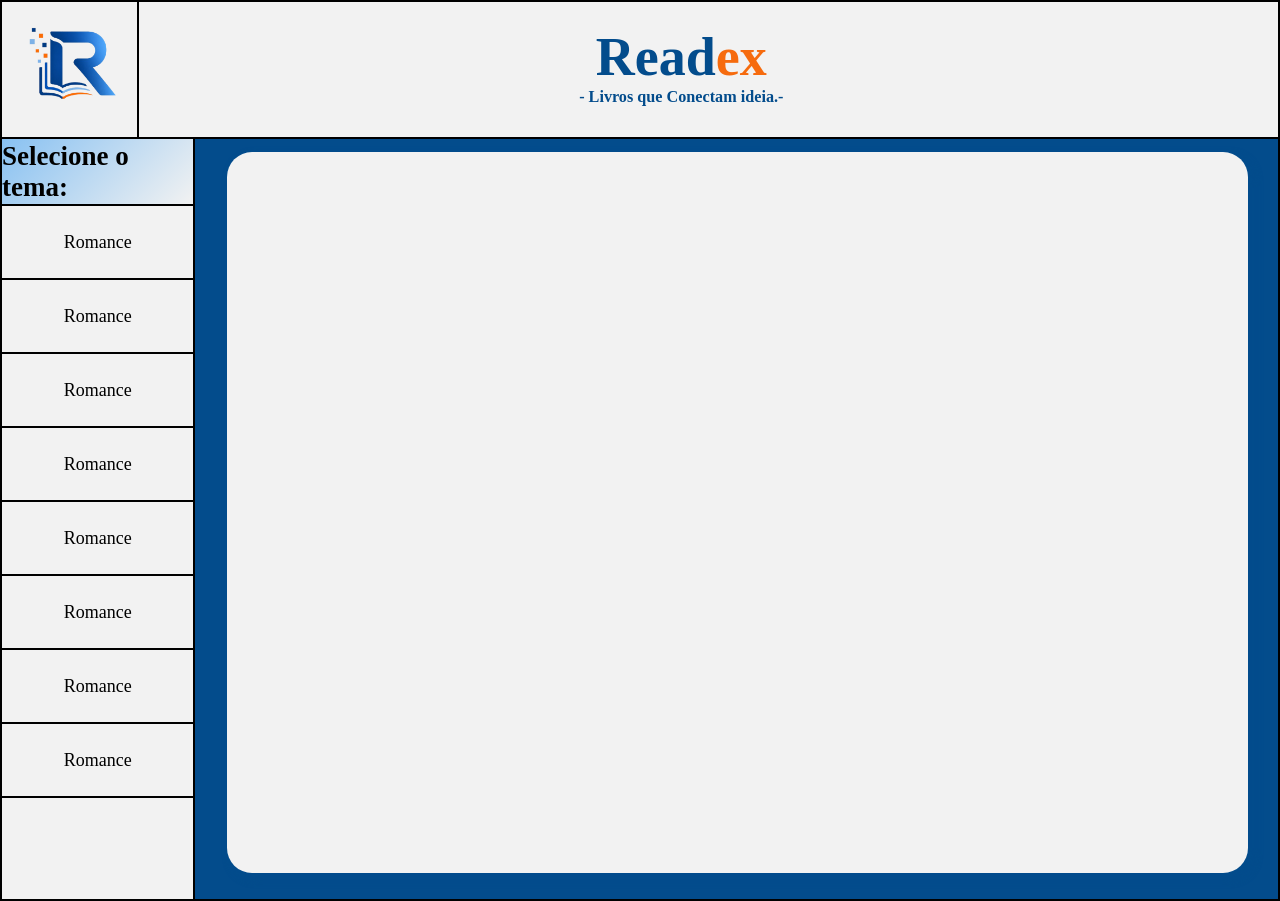
==== HTML/index.html @ 4dd940ea "1.1" ====
<!DOCTYPE html>
<html lang="pt-br">

<head>
    <meta charset="UTF-8">
    <meta name="viewport" content="width=device-width, initial-scale=1.0">
    <title>Readex</title>
    <link rel="stylesheet" href="../CSS/padrao.css">
    <link rel="stylesheet" href="../CSS/main.css">
    <link rel="shortcut icon" href="../img/logo.ico" type="image/x-icon">
</head>

<body>
    
    <header>
        <div class="img">
            <img src="../IMG/logo.png" alt="">
        </div>
        <div class="info">
            <div class="nome">
                <h1>Read<div style="color: #f66b0e;">ex</div></style></h1>
                <h2>- Livros que Conectam ideia.-</h2>
            </div>
        </div>
    </header>
    <main>
        <div class="filtro">
            <p class="tit">Selecione o tema:</p>
            <p class="tipo">Romance</p>
            <p class="tipo">Romance</p>
            <p class="tipo">Romance</p>
            <p class="tipo">Romance</p>
            <p class="tipo">Romance</p>
            <p class="tipo">Romance</p>
            <p class="tipo">Romance</p>
            <p class="tipo">Romance</p>
        </div>
        <div class="catalogo"></div>
    </main>

</body>
---- CSS/padrao.css ----
@charset "UTF-8";

:root {
    --tex1: Playwrite AU SA;
    --tex2: Lato;
    --tex3: Open Sans;
    --cor1: #034c8c;
    --cor2: #88c1f2;
    --cor3: #f66b0e;
    --cor4: #ec9731;
    --cor5: #f2f2f2;
}

* {
    padding: 0px;
    margin: 0px;
}

body {
    font-family: var(--tex3);
    background-color: var(--cor5);
    border: 0.3vh solid black;
}

header {
    display: flex;
    background-color: var(--cor5);
    border-bottom: black 0.3vh solid;
}

main{
    height: 84.4vh;
    width: 100%;
}

.img {
    width: 15vh;
    height: auto;
    display: flex;
    justify-content: center;
    border-right: black solid 2px;
}

.img>img {
    height: auto;
    width: 100%;
    margin: 0px;
}

.info{
    height: auto;
    width: 85%;

}

.nome{
    width: 100%;
    height: 80%;
}

h1{
    font-size: 6vh;
    height: 80%;
    width: 100%;
    color: var(--cor1);
    display: flex;
    align-items:end;
    justify-content: center;
}
h2{
    font-size: 1.8vh;
    width: 100%;
    color: var(--cor1);
    display: flex;
    align-items:end;
    justify-content: center;
}
---- CSS/main.css ----
@charset "UTF-8";

:root {
    --tex1: Playwrite AU SA;
    --tex2: Lato;
    --tex3: Open Sans;
    --cor1: #034c8c;
    --cor2: #88c1f2;
    --cor3: #f66b0e;
    --cor4: #ec9731;
    --cor5: #f2f2f2;
}

main{
    display: flex;
    background-color: var(--cor1);
}

.filtro{
    height: 100%;
    width: 15%;
    border-right: solid black 2px;
    background-color: var(--cor5);
}

.tit{
    width: 100%;
    height: 5vh;
    font-size: 3vh;
    display: flex;
    align-items: center;
    justify-content: center;
    padding: 10px 0px;
    font-weight: 700;
    background-image: linear-gradient(135deg, var(--cor2), var(--cor5));
    border-bottom: 2px solid black;
}

.tipo{
    display: block;
    background-color: var();
    width: 100%;
    height: 8vh;
    font-size: 2vh;
    display: flex;
    align-items: center;
    justify-content: center;
    border-bottom: 2px solid black;
    font-weight: 500;
    background-color: var(--cor5);
}

.tipo:hover{
    background-color: var(--cor2);
    transition: .2s;
    font-weight: bold;
}

.catalogo{
    background-color: var(--cor0);
    height: 95%;
    width: 80%;
    display: flex;
    margin:1% 0% 0% 2.5%;
    border-radius: 25px;
    border: 1px solid var(--cor);
    box-shadow: 5px 5px 10px 0px var(--cor1);
    background-color: var(--cor5);
}
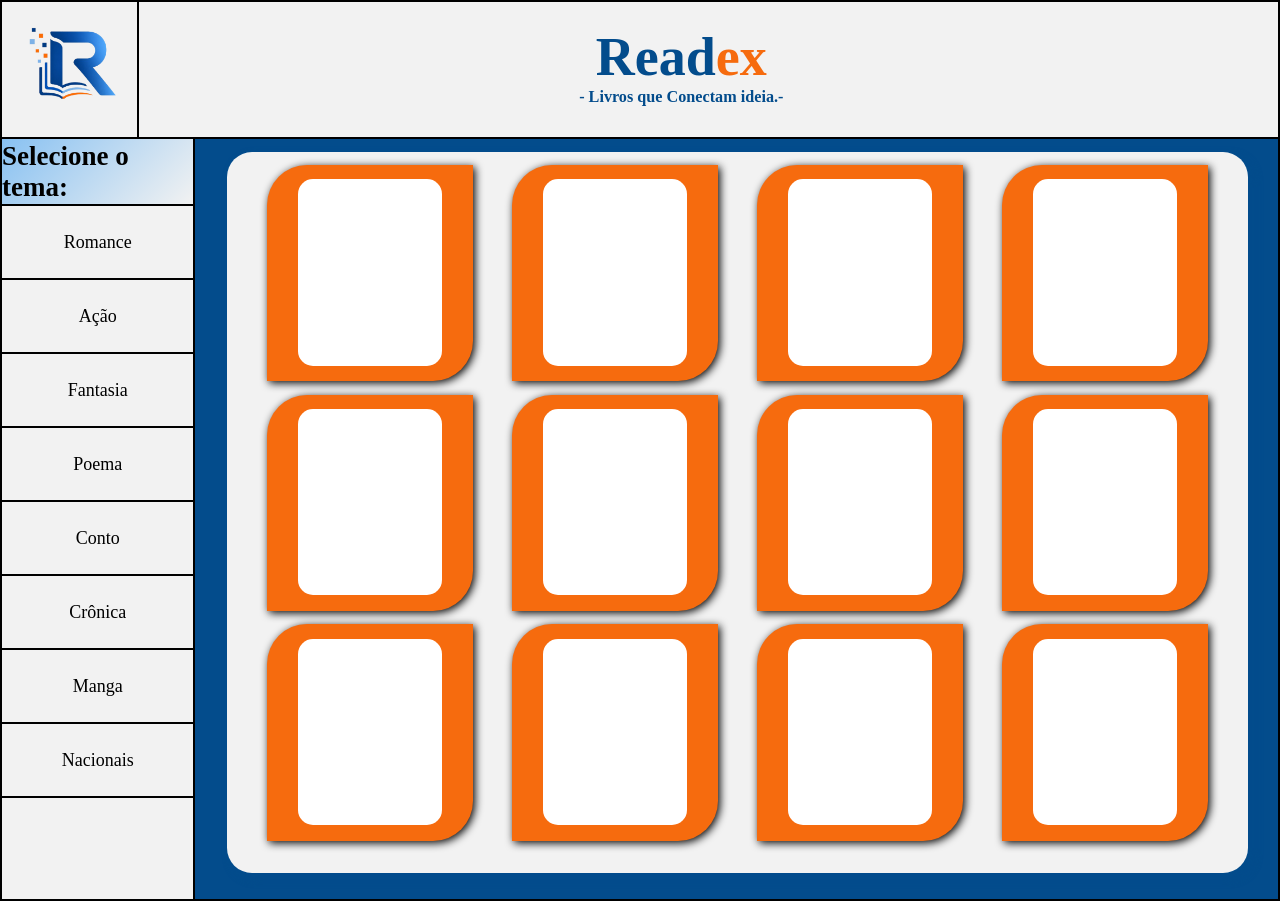
==== commit a7307074: "0.2" ====
--- a/HTML/index.html
+++ b/HTML/index.html
@@ -27,15 +27,58 @@
         <div class="filtro">
             <p class="tit">Selecione o tema:</p>
             <p class="tipo">Romance</p>
-            <p class="tipo">Romance</p>
-            <p class="tipo">Romance</p>
-            <p class="tipo">Romance</p>
-            <p class="tipo">Romance</p>
-            <p class="tipo">Romance</p>
-            <p class="tipo">Romance</p>
-            <p class="tipo">Romance</p>
+            <p class="tipo">Ação</p>
+            <p class="tipo">Fantasia</p>
+            <p class="tipo">Poema</p>
+            <p class="tipo">Conto</p>
+            <p class="tipo">Crônica</p>
+            <p class="tipo">Manga</p>
+            <p class="tipo">Nacionais</p>
         </div>
-        <div class="catalogo"></div>
+        <div class="catalogo">
+            <div class="lin">
+                <div class="card">
+                    <div class="disp"></div>
+                </div>
+                <div class="card">
+                    <div class="disp"></div>
+                </div>
+                <div class="card">
+                    <div class="disp"></div>
+                </div>
+                <div class="card">
+                    <div class="disp"></div>
+                </div>
+            </div>
+            <div class="lin">
+                <div class="card">
+                    <div class="disp"></div>
+                </div>
+                <div class="card">
+                    <div class="disp"></div>
+                </div>
+                <div class="card">
+                    <div class="disp"></div>
+                </div>
+                <div class="card">
+                    <div class="disp"></div>
+                </div>
+            </div>
+            <div class="lin">
+                <div class="card">
+                    <div class="disp"></div>
+                </div>
+                <div class="card">
+                    <div class="disp"></div>
+                </div>
+                <div class="card">
+                    <div class="disp"></div>
+                </div>
+                <div class="card">
+                    <div class="disp"></div>
+                </div>
+            </div>
+        </div>
     </main>
 
 </body>
--- a/CSS/main.css
+++ b/CSS/main.css
@@ -60,10 +60,38 @@
     background-color: var(--cor0);
     height: 95%;
     width: 80%;
-    display: flex;
+    display: block;
     margin:1% 0% 0% 2.5%;
     border-radius: 25px;
     border: 1px solid var(--cor);
     box-shadow: 5px 5px 10px 0px var(--cor1);
     background-color: var(--cor5);
+}
+
+.lin{
+    width: 96%;
+    height: 30%;
+    margin: 1.3% 2%;
+    display: flex;
+}
+
+.card{
+    width: 21%;
+    height: 100%;
+    background-color: var(--cor3);
+    margin: 0% 2%;
+    border-radius: 40px 0px;
+    box-shadow: 2px 2px 8px black;
+}
+
+.disp{
+    height: 86%;
+    width: 70%;
+    background-color: white;
+    margin: 7% 15%;
+    border-radius: 15px;
+}
+
+.disp:hover{
+    background-color: var(--cor5);
 }
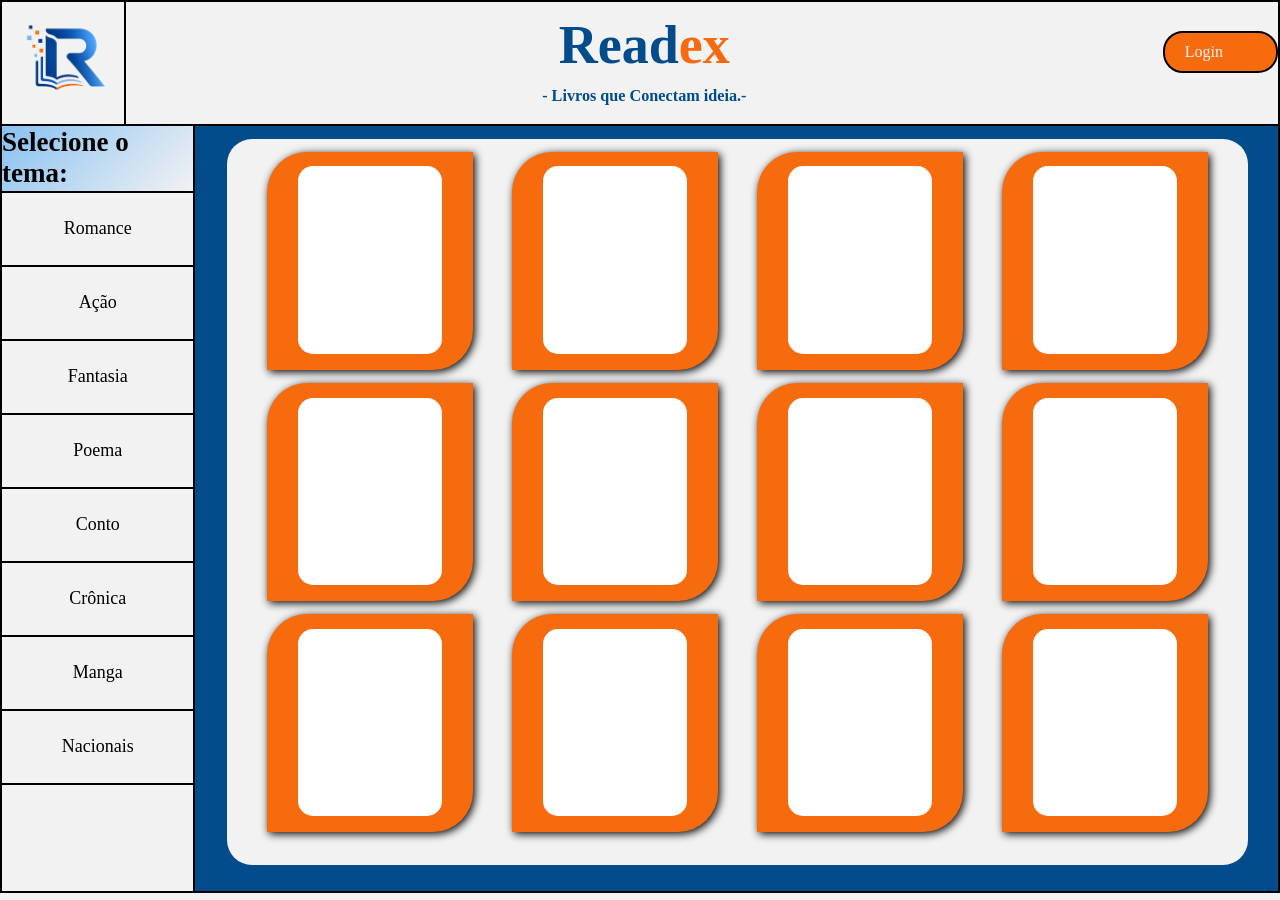
==== commit c7758675: "0.3" ====
--- a/HTML/index.html
+++ b/HTML/index.html
@@ -10,8 +10,7 @@
     <link rel="shortcut icon" href="../img/logo.ico" type="image/x-icon">
 </head>
 
-<body>
-    
+<body> 
     <header>
         <div class="img">
             <img src="../IMG/logo.png" alt="">
@@ -20,6 +19,9 @@
             <div class="nome">
                 <h1>Read<div style="color: #f66b0e;">ex</div></style></h1>
                 <h2>- Livros que Conectam ideia.-</h2>
+            </div>
+            <div class="login">
+                <a href="#">Login</a>
             </div>
         </div>
     </header>
@@ -80,5 +82,4 @@
             </div>
         </div>
     </main>
-
 </body>
--- a/CSS/padrao.css
+++ b/CSS/padrao.css
@@ -29,7 +29,7 @@
 }
 
 main{
-    height: 84.4vh;
+    height: 85vh;
     width: 100%;
 }
 
@@ -49,22 +49,39 @@
 
 .info{
     height: auto;
-    width: 85%;
-
+    width: 100%;
+    display: flex;
 }
 
 .nome{
-    width: 100%;
-    height: 80%;
+    width: 90%;
+    height: 100%;
+}
+
+.login{
+    width: 10%;
+    height: 100%;
+}
+
+.login>a{
+    color: var(--cor5);
+    background-color: var(--cor3);
+    display: flex;
+    padding: 10px 20px;
+    justify-self: center;
+    margin-top: 25%;
+    border-radius: 20px;
+    text-decoration: none;
+    border: 2px solid black;
 }
 
 h1{
     font-size: 6vh;
-    height: 80%;
+    height: 70%;
     width: 100%;
     color: var(--cor1);
     display: flex;
-    align-items:end;
+    align-items:center;
     justify-content: center;
 }
 h2{
@@ -74,4 +91,10 @@
     display: flex;
     align-items:end;
     justify-content: center;
+}
+
+.login>a:hover{
+    background-color: var(--cor4);
+    transition: 0.3;
+    font-weight: 700;
 }
